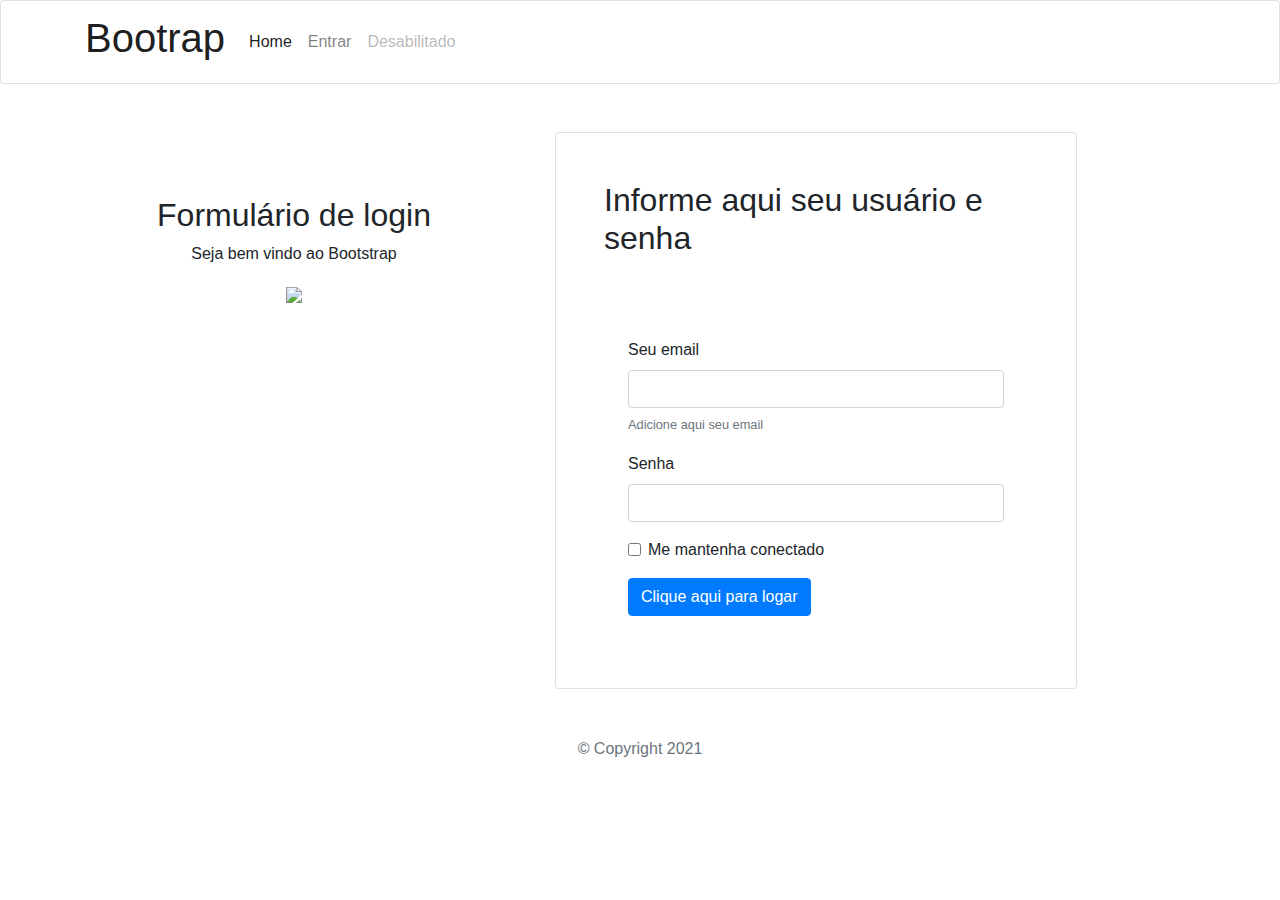
==== aula01/index.html @ 47bbc8bc "style(aula1):ajuste container" ====
<!DOCTYPE html>
<html lang="pt-br">
    <head>
        <meta charset="UTF-8">
        <meta name="viewport" content="width=device-width, initial-scale=1.0">
        <!-- CSS only -->
        <title>Iniciando com Bootrap</title>
        <link rel="stylesheet" href="https://maxcdn.bootstrapcdn.com/bootstrap/4.5.2/css/bootstrap.min.css">
        <script src="https://ajax.googleapis.com/ajax/libs/jquery/3.5.1/jquery.min.js"></script>
        <script src="https://cdnjs.cloudflare.com/ajax/libs/popper.js/1.16.0/umd/popper.min.js"></script>
        <script src="https://maxcdn.bootstrapcdn.com/bootstrap/4.5.2/js/bootstrap.min.js"></script>
    </head>
    <body>
        <header id="menu">
            <nav class="navbar navbar-expand-lg navbar-light card">
                <div class="container-fluid container">
                    <a class="navbar-brand" href="#"><h1>Bootrap</h1></a>
                    <div class="collapse navbar-collapse" id="navbarNav">
                        <ul class="navbar-nav">
                            <li class="nav-item">
                                <a class="nav-link active" aria-current="page" href="#">Home</a>
                            </li>
                            <li class="nav-item">
                                <a class="nav-link" href="#">Entrar</a>
                            </li>
                            <li class="nav-item">
                                <a class="nav-link disabled" href="#" tabindex="-1" aria-disabled="true">Desabilitado</a>
                            </li>
                        </ul>
                </div>
            </div>
        </nav>
        </header>
        <div id="content" class="row justify-content-center p-5 container">
            <div id="content-img" class="col-md-6 content-img my-3 p-5 text-center">
                <h2>Formulário de login</h2>
                <p>Seja bem vindo ao Bootstrap</p>
                <picture>
                    <img class="img-fluid" src="https://boring-feynman-12ba8b.netlify.app/img/bootstrap-icons.png" width="550">
                </picture>
            </div>
            <div id="content-login" class=" col-md-6 p-5 card">
                <h2 class="pb-5 ">Informe aqui seu usuário e senha</h2>
                <form class="p-4">
                    <div class="mb-3">
                        <label for="email" class="form-label">Seu email</label>
                        <input type="email" class="form-control" id="exampleInputEmail1" aria-describedby="emailHelp">
                        <div id="emailHelp" class="form-text text-muted"><small>Adicione aqui seu email</small></div>
                    </div>
                    <div class="mb-3">
                        <label for="senha" class="form-label">Senha</label>
                        <input type="password" class="form-control" id="senha">
                    </div>
                    <div class="mb-3 form-check">
                        <input type="checkbox" class="form-check-input" id="manterConectado">
                        <label class="form-check-label" for="manterConectado">Me mantenha conectado</label>
                    </div>
                    <button type="submit" class="btn btn-primary">Clique aqui para logar</button>
                </form>
            </div>
        </div>
        <footer id="footer" class=" footer text-center text-muted mt-auto">
            <p>© Copyright 2021</p>
        </footer>
    </body>
    </html>
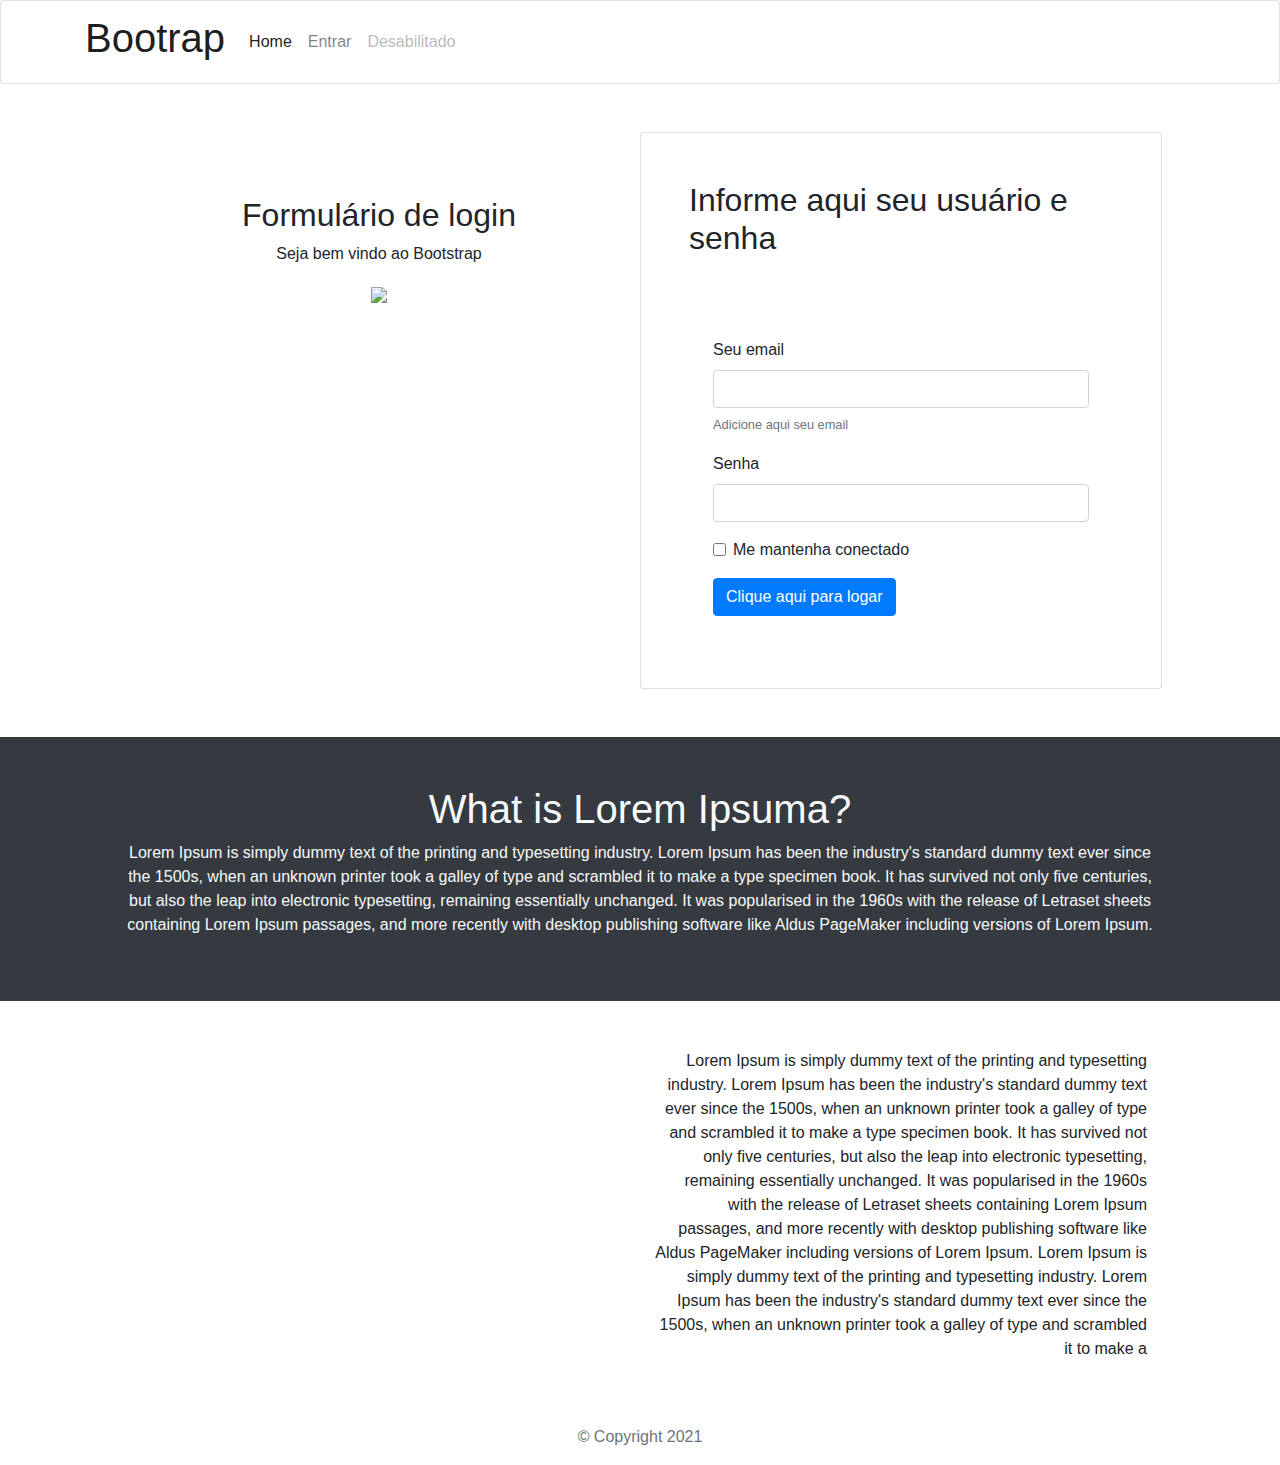
==== commit 6ed21851: "style(aula1):nova div img" ====
--- a/aula01/index.html
+++ b/aula01/index.html
@@ -13,7 +13,7 @@
     <body>
         <header id="menu">
             <nav class="navbar navbar-expand-lg navbar-light card">
-                <div class="container-fluid container">
+                <div class="container">
                     <a class="navbar-brand" href="#"><h1>Bootrap</h1></a>
                     <div class="collapse navbar-collapse" id="navbarNav">
                         <ul class="navbar-nav">
@@ -31,33 +31,61 @@
             </div>
         </nav>
         </header>
-        <div id="content" class="row justify-content-center p-5 container">
-            <div id="content-img" class="col-md-6 content-img my-3 p-5 text-center">
-                <h2>Formulário de login</h2>
-                <p>Seja bem vindo ao Bootstrap</p>
-                <picture>
-                    <img class="img-fluid" src="https://boring-feynman-12ba8b.netlify.app/img/bootstrap-icons.png" width="550">
-                </picture>
+        <div class="container">
+                <div id="content" class="row justify-content-center p-5 ">
+                    <div id="content-img" class="col-md-6 content-img my-3 p-5 text-center">
+                    <h2>Formulário de login</h2>
+                    <p>Seja bem vindo ao Bootstrap</p>
+                    <picture>
+                        <img class="img-fluid" src="https://boring-feynman-12ba8b.netlify.app/img/bootstrap-icons.png" width="550">
+                    </picture>
+                </div>
+                <div id="content-login" class=" col-md-6 p-5 card">
+                    <h2 class="pb-5 ">Informe aqui seu usuário e senha</h2>
+                    <form class="p-4">
+                        <div class="mb-3">
+                            <label for="email" class="form-label">Seu email</label>
+                            <input type="email" class="form-control" id="exampleInputEmail1" aria-describedby="emailHelp">
+                            <div id="emailHelp" class="form-text text-muted"><small>Adicione aqui seu email</small></div>
+                        </div>
+                        <div class="mb-3">
+                            <label for="senha" class="form-label">Senha</label>
+                            <input type="password" class="form-control" id="senha">
+                        </div>
+                        <div class="mb-3 form-check">
+                            <input type="checkbox" class="form-check-input" id="manterConectado">
+                            <label class="form-check-label" for="manterConectado">Me mantenha conectado</label>
+                        </div>
+                        <button type="submit" class="btn btn-primary">Clique aqui para logar</button>
+                    </form>
+                </div>
             </div>
-            <div id="content-login" class=" col-md-6 p-5 card">
-                <h2 class="pb-5 ">Informe aqui seu usuário e senha</h2>
-                <form class="p-4">
-                    <div class="mb-3">
-                        <label for="email" class="form-label">Seu email</label>
-                        <input type="email" class="form-control" id="exampleInputEmail1" aria-describedby="emailHelp">
-                        <div id="emailHelp" class="form-text text-muted"><small>Adicione aqui seu email</small></div>
-                    </div>
-                    <div class="mb-3">
-                        <label for="senha" class="form-label">Senha</label>
-                        <input type="password" class="form-control" id="senha">
-                    </div>
-                    <div class="mb-3 form-check">
-                        <input type="checkbox" class="form-check-input" id="manterConectado">
-                        <label class="form-check-label" for="manterConectado">Me mantenha conectado</label>
-                    </div>
-                    <button type="submit" class="btn btn-primary">Clique aqui para logar</button>
-                </form>
+        </div>
+        <div class="bg-dark text-light">
+            <div class="container text-center p-5">
+                <h1>
+                    What is Lorem Ipsuma?
+                </h1>
+                <p>
+                    Lorem Ipsum is simply dummy text of the printing and typesetting industry. Lorem Ipsum has been the industry's standard dummy text ever since the 1500s, when an unknown printer took a galley of type and scrambled it to make a type specimen book. It has survived not only five centuries, but also the leap into electronic typesetting, remaining essentially unchanged. It was popularised in the 1960s with the release of Letraset sheets containing Lorem Ipsum passages, and more recently with desktop publishing software like Aldus PageMaker including versions of Lorem Ipsum.
+                </p>
             </div>
+        </div>
+        <div class="container">
+            <div class="row p-5">
+                <div class="col-md-6">
+                    <img class="img-fluid" src="https://veja.abril.com.br/wp-content/uploads/2019/03/tecnologia-samsung-s10-01.jpg?quality=70&strip=info&resize=680,453" alt="">
+                </div>
+                <div class="text-right col-md-6">
+                    <p>
+                        Lorem Ipsum is simply dummy text of the printing and typesetting industry. Lorem Ipsum has been the industry's standard dummy text ever since the 1500s, when an unknown printer took a galley of type and scrambled it to make a type specimen book. It has survived not only five centuries, but also the leap into electronic typesetting, remaining essentially unchanged. It was popularised in the 1960s with the release of Letraset sheets containing Lorem Ipsum passages, and more recently with desktop publishing software like Aldus PageMaker including versions of Lorem Ipsum.
+                        Lorem Ipsum is simply dummy text of the printing and typesetting industry. Lorem Ipsum has been the industry's standard dummy text ever since the 1500s, when an unknown printer took a galley of type and scrambled it to make a 
+                    </p>
+                </div>
+            </div>
+        </div>
+        <div>
+            <img class="d-block w-100" src="https://www.infoescola.com/wp-content/uploads/2019/10/paisagem-ouro-preto-1008049370-1000x667.jpg" alt="">
         </div>
         <footer id="footer" class=" footer text-center text-muted mt-auto">
             <p>© Copyright 2021</p>
